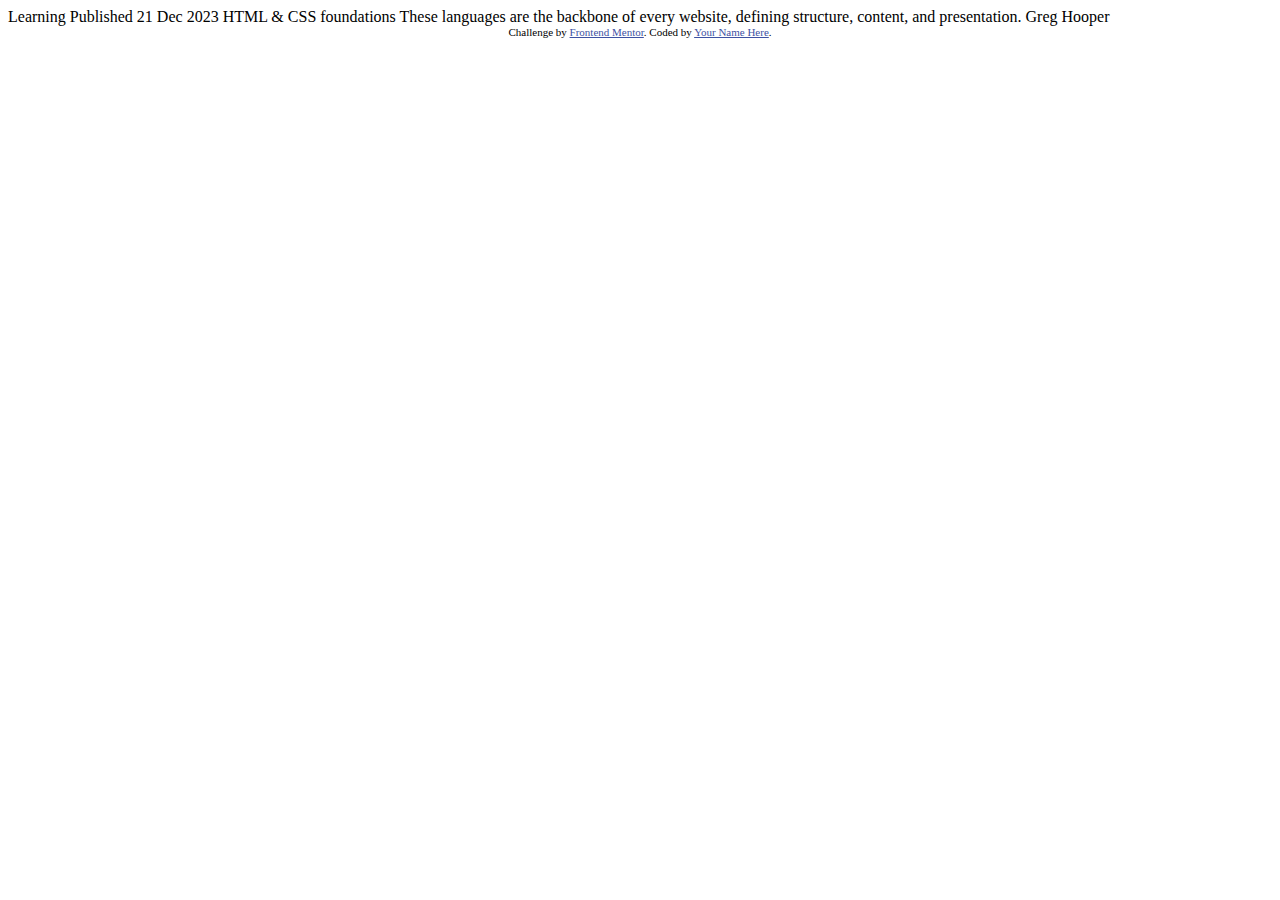
==== blog-preview-card-main/index.html @ a9b4598c "Get starter files" ====
<!DOCTYPE html>
<html lang="en">
<head>
  <meta charset="UTF-8">
  <meta name="viewport" content="width=device-width, initial-scale=1.0"> <!-- displays site properly based on user's device -->

  <link rel="icon" type="image/png" sizes="32x32" href="./assets/images/favicon-32x32.png">
  
  <title>Frontend Mentor | Blog preview card</title>

  <!-- Feel free to remove these styles or customise in your own stylesheet 👍 -->
  <style>
    .attribution { font-size: 11px; text-align: center; }
    .attribution a { color: hsl(228, 45%, 44%); }
  </style>
</head>
<body>

  Learning

  Published 21 Dec 2023

  HTML & CSS foundations

  These languages are the backbone of every website, defining structure, content, and presentation.

  Greg Hooper
  
  <div class="attribution">
    Challenge by <a href="https://www.frontendmentor.io?ref=challenge" target="_blank">Frontend Mentor</a>. 
    Coded by <a href="#">Your Name Here</a>.
  </div>
</body>
</html>
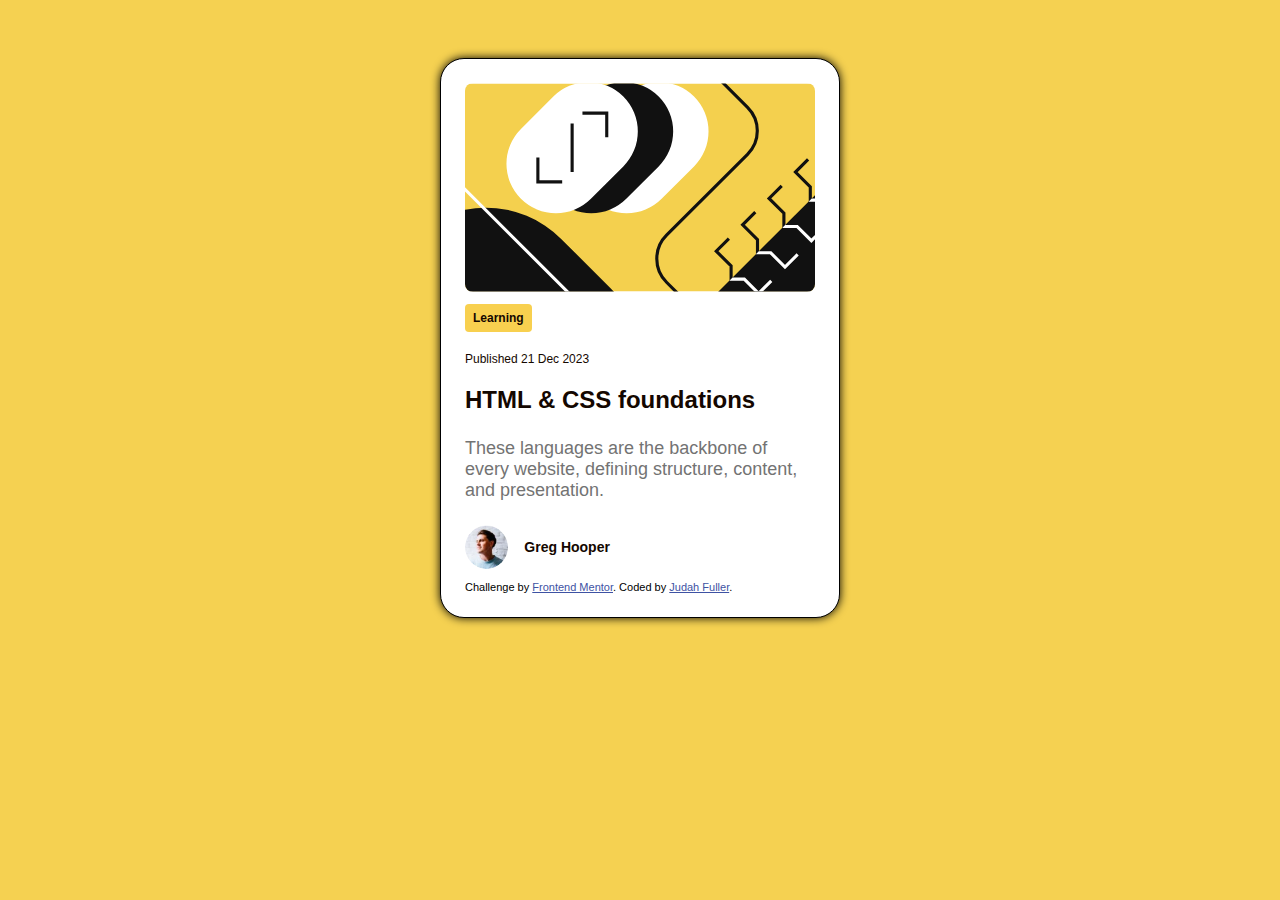
==== commit 2037c550: "feat: add styling and structure to blog preview card" ====
--- a/blog-preview-card-main/index.html
+++ b/blog-preview-card-main/index.html
@@ -1,34 +1,46 @@
-<!DOCTYPE html>
+<!doctype html>
 <html lang="en">
+
 <head>
-  <meta charset="UTF-8">
-  <meta name="viewport" content="width=device-width, initial-scale=1.0"> <!-- displays site properly based on user's device -->
+    <meta charset="UTF-8" />
+    <meta name="viewport" content="width=device-width, initial-scale=1.0" />
+    <!-- displays site properly based on user's device -->
 
-  <link rel="icon" type="image/png" sizes="32x32" href="./assets/images/favicon-32x32.png">
-  
-  <title>Frontend Mentor | Blog preview card</title>
+    <link rel="icon" type="image/png" sizes="32x32" href="./assets/images/favicon-32x32.png" />
 
-  <!-- Feel free to remove these styles or customise in your own stylesheet 👍 -->
-  <style>
-    .attribution { font-size: 11px; text-align: center; }
-    .attribution a { color: hsl(228, 45%, 44%); }
-  </style>
+    <title>Frontend Mentor | Blog preview card</title>
+
+    <!-- Feel free to remove these styles or customise in your own stylesheet 👍 -->
+    <link type="text/css" rel="stylesheet" href="./style.css" />
 </head>
+
 <body>
+    <div class="card">
+        <img src="./assets/images/illustration-article.svg" class="card-img"></img>
+        <div class="card-tag">
+            <p>Learning</p>
+        </div>
+        <div class="card-date">
+            Published 21 Dec 2023
+        </div>
+        <div class="card-title">
+            HTML & CSS foundations
+        </div>
+        <div class="card-content">
+            These languages are the backbone of every website, defining structure, content, and presentation.
+        </div>
+        <div class="card-author">
+            <img src="./assets/images/image-avatar.webp"></img>
+            <div class="card-author-name">
+                <p>Greg Hooper</p>
+            </div>
+        </div>
 
-  Learning
+        <div class="attribution">
+            Challenge by
+            <a href="https://www.frontendmentor.io?ref=challenge" target="_blank">Frontend Mentor</a>. Coded by <a
+                href="https://judahfuller.com">Judah Fuller</a>.
+        </div>
+</body>
 
-  Published 21 Dec 2023
-
-  HTML & CSS foundations
-
-  These languages are the backbone of every website, defining structure, content, and presentation.
-
-  Greg Hooper
-  
-  <div class="attribution">
-    Challenge by <a href="https://www.frontendmentor.io?ref=challenge" target="_blank">Frontend Mentor</a>. 
-    Coded by <a href="#">Your Name Here</a>.
-  </div>
-</body>
-</html>+</html>
--- a/blog-preview-card-main/style.css
+++ b/blog-preview-card-main/style.css
@@ -0,0 +1,83 @@
+.attribution {
+    font-size: 11px;
+    text-align: center;
+}
+
+.attribution a {
+    color: hsl(228, 45%, 44%);
+}
+
+body {
+    background: hsl(47, 89%, 64%);
+    font-family: "Figtree", sans-serif;
+}
+
+.card {
+    background: hsl(0, 0%, 100%);
+    border-radius: 24px;
+    box-shadow: 0 0 10px hsla(0, 0%, 0%);
+    margin: 0 auto;
+    max-width: 350px;
+    padding: 24px;
+    position: relative;
+    top: 50px;
+    text-align: center;
+    border-width: 1px;
+    border-color: hsl(0, 0%, 0%);
+    border-style: solid;
+    display: flex;
+    flex-direction: column;
+    align-items: start;
+}
+
+.card-img {
+    border-radius: 8px;
+    align-self: center;
+    width: 100%;
+}
+
+.card-tag {
+    background: hsl(46, 92%, 64%);
+    color: hsl(20, 100%, 4%);
+    border-radius: 4px;
+    padding: 2px 8px;
+    margin: 12px 0;
+    font-size: 12px;
+    line-height: 0px;
+    font-weight: 700;
+}
+
+.card-date {
+    color: hsl(20, 100%, 4%);
+    font-size: 12px;
+    margin: 8px 0;
+}
+
+.card-title {
+    color: hsl(20, 100%, 4%);
+    font-size: 24px;
+    margin: 12px 0;
+    font-weight: 700;
+}
+
+.card-content {
+    color: hsl(20, 100%, 4%);
+    font-size: 18px;
+    margin: 12px 0;
+    text-align: left;
+    color: hsl(0, 0%, 45%);
+}
+
+.card-author {
+    color: hsl(20, 100%, 4%);
+    font-size: 14px;
+    margin: 12px 0;
+    font-weight: 700;
+    text-align: left;
+    display: flex;
+}
+.card-author img {
+    border-radius: 50%;
+    margin-right: 16px;
+    height: 44px;
+}
